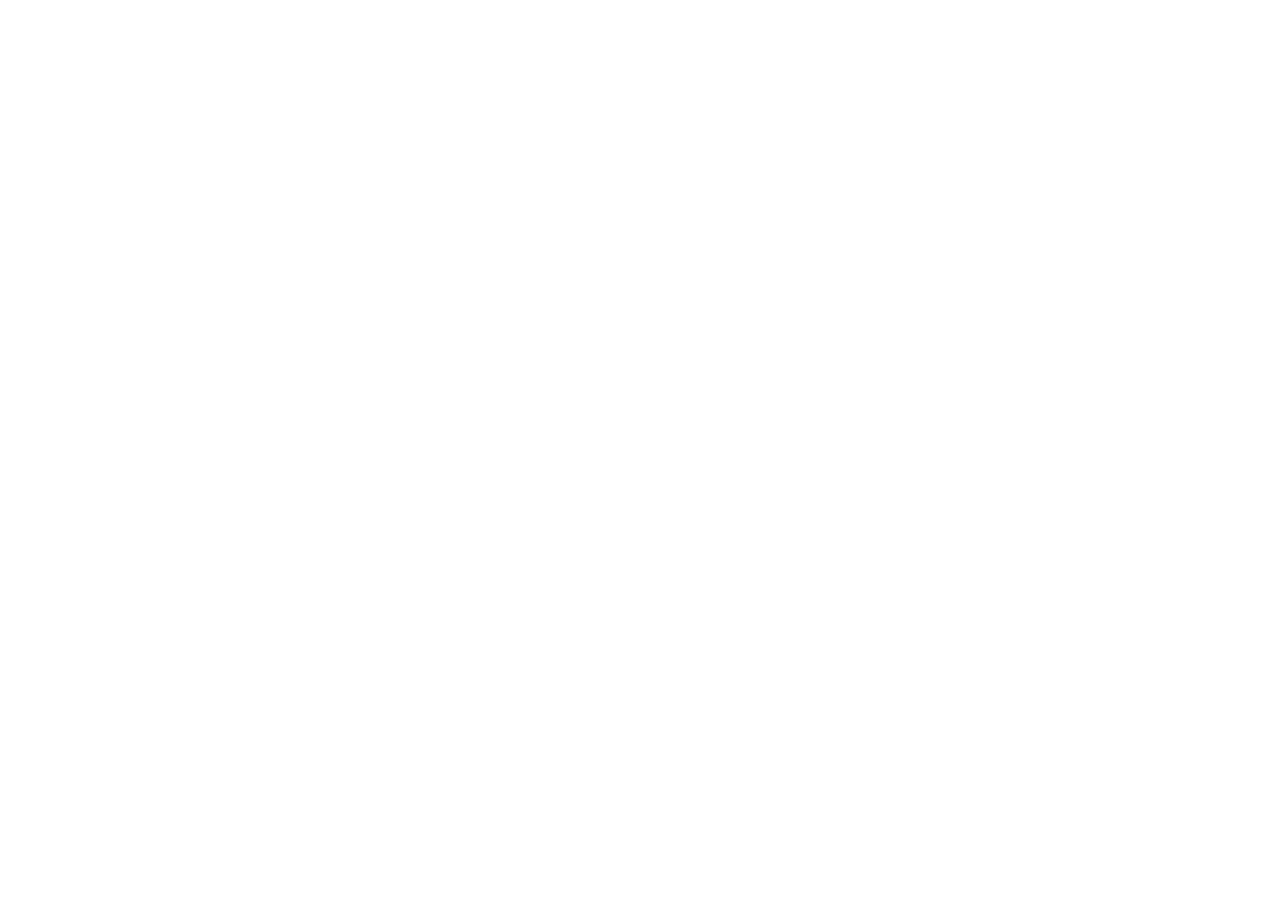
==== perfis.html @ ae720f5f "Adicionando a pasta perfis" ====
<!DOCTYPE html>
<html lang="pt-br">
<head>
    <meta charset="UTF-8">
    <link rel="stylesheet" href="reset.css">
    <link rel="stylesheet" href="style.css">
    <title>Netflix - Perfis</title>
</head>
    <body>
        <header>
            <nav>
                
            </nav>
        </header>
        <main>

        </main>
        <footer>

        </footer>    
    </body>
</html>
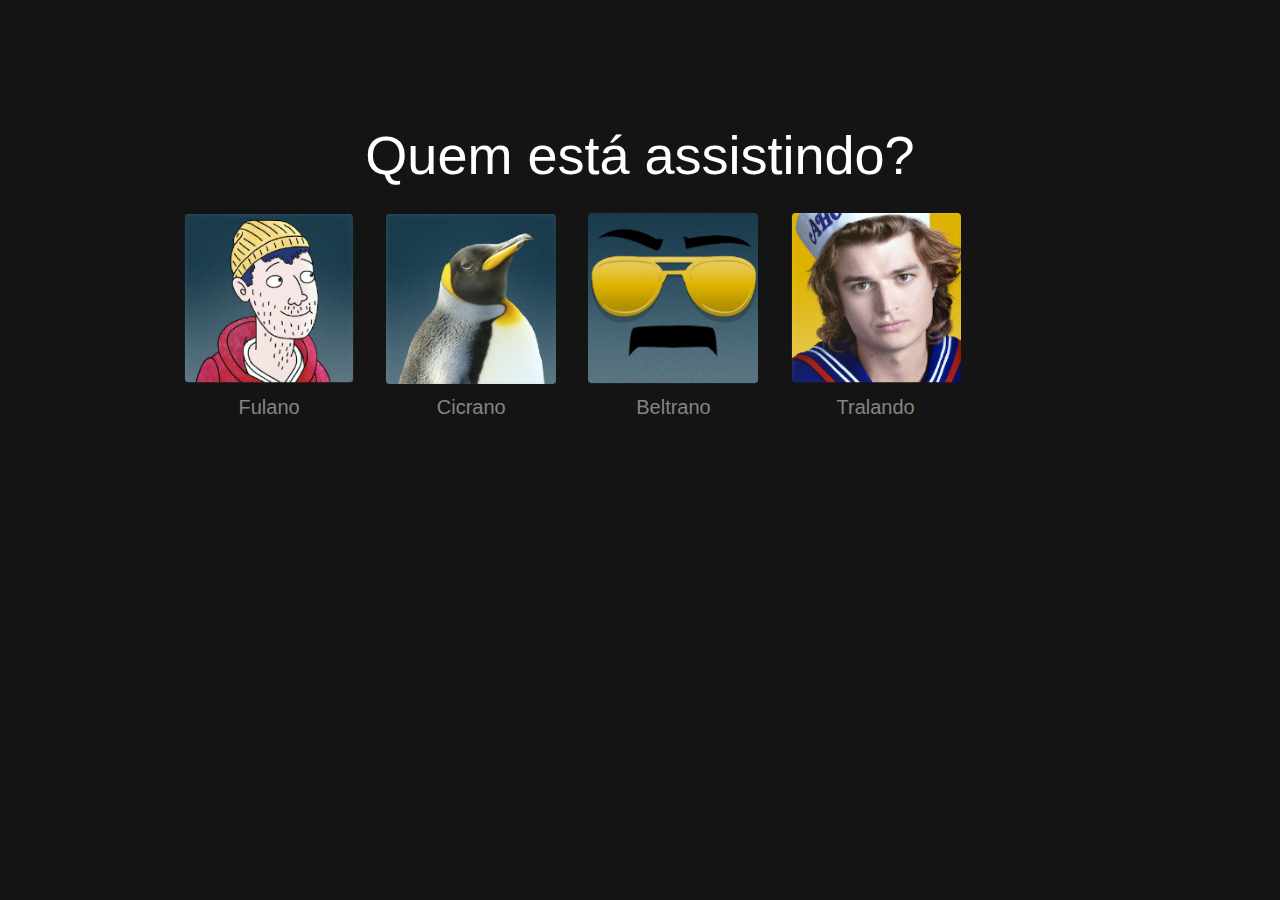
==== commit b1be44fd: "Geral" ====
--- a/perfis.html
+++ b/perfis.html
@@ -1,22 +1,30 @@
+<!--PÁGINA DE PERFIS - NETFLIX-->
+
 <!DOCTYPE html>
 <html lang="pt-br">
 <head>
     <meta charset="UTF-8">
     <link rel="stylesheet" href="reset.css">
-    <link rel="stylesheet" href="style.css">
+    <link rel="stylesheet" href="perfis.css">
     <title>Netflix - Perfis</title>
 </head>
     <body>
         <header>
-            <nav>
-                
-            </nav>
+            <div class="caixa">
+                <h1 class="titulo">Quem está assistindo?</h1>
+                <nav>
+                    <ul>
+                        <li><a href=""><img src="imagens/perfis/perfil_t.png" alt="perfil_t.png" class="imagem"><p>Fulano</p></a></li>
+                        <li><a href=""><img src="imagens/perfis/perfil_m.png" alt="perfil_m.png" class="imagem"><p>Cicrano</p></a></li>
+                        <li><a href=""><img src="imagens/perfis/perfil_k.png" alt="perfil_k.png" class="imagem"><p>Beltrano</p></a></li>
+                        <li><a href=""><img src="imagens/perfis/perfil_n.png" alt="perfil_n.png" class="imagem"><p>Tralando</p></a></li>
+                    </ul>
+                </nav>
+            </div>
         </header>
         <main>
-
         </main>
         <footer>
-
         </footer>    
     </body>
 </html>--- a/perfis.css
+++ b/perfis.css
@@ -0,0 +1,42 @@
+/*PÁGINA DE PERFIS - NETFLIX*/
+
+* {
+    box-sizing: border-box;
+}
+
+body {
+    background: #141414;
+}
+
+.caixa {
+    width: 940px;
+    margin: auto;
+    padding: 10% 0;
+}
+
+.titulo {
+    font-family:'Arial';
+    text-align: center;
+    color: #ffffff;
+    font-size: 54px;
+    margin-bottom: 30px;
+}
+
+nav li {
+    display: inline-block;
+    margin: 0 1.5%;
+    text-align: center;
+}
+
+.imagem {
+    width: 170px;
+    height: auto;
+    margin-bottom: 10px;
+}
+
+nav a {
+    text-decoration: none;
+    color: #868484;
+    font-family: 'arial';
+    font-size: 20px;
+}
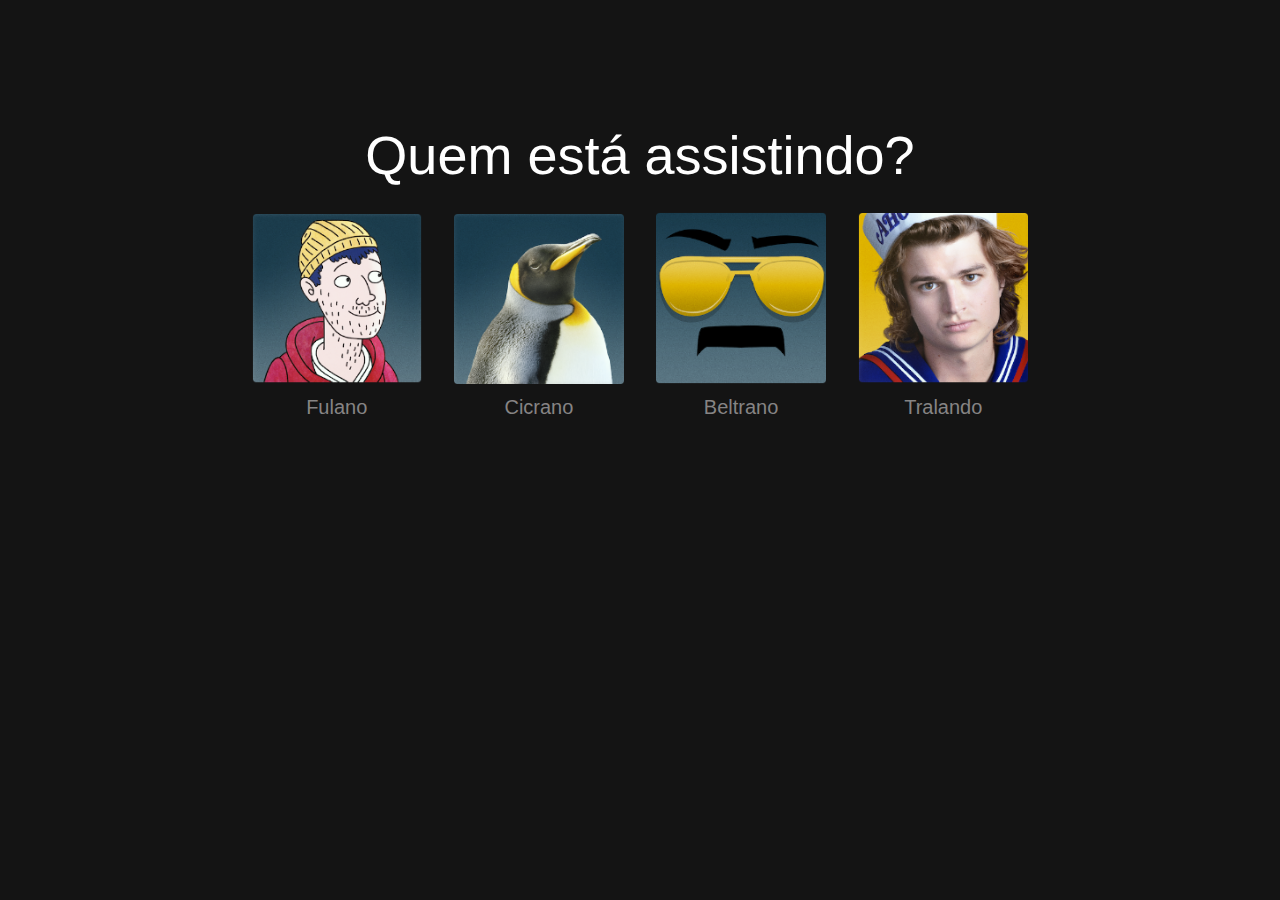
==== commit e4ab0148: "Adicinando hiperlink no logo principal do index e perfis" ====
--- a/perfis.html
+++ b/perfis.html
@@ -16,7 +16,7 @@
                     <ul>
                         <li><a href=""><img src="imagens/perfis/perfil_t.png" alt="perfil_t.png" class="imagem"><p>Fulano</p></a></li>
                         <li><a href=""><img src="imagens/perfis/perfil_m.png" alt="perfil_m.png" class="imagem"><p>Cicrano</p></a></li>
-                        <li><a href=""><img src="imagens/perfis/perfil_k.png" alt="perfil_k.png" class="imagem"><p>Beltrano</p></a></li>
+                        <li><a href="index.html"><img src="imagens/perfis/perfil_k.png" alt="perfil_k.png" class="imagem"><p>Beltrano</p></a></li>
                         <li><a href=""><img src="imagens/perfis/perfil_n.png" alt="perfil_n.png" class="imagem"><p>Tralando</p></a></li>
                     </ul>
                 </nav>
--- a/perfis.css
+++ b/perfis.css
@@ -22,6 +22,10 @@
     margin-bottom: 30px;
 }
 
+nav ul {
+    text-align: center;
+}
+
 nav li {
     display: inline-block;
     margin: 0 1.5%;
